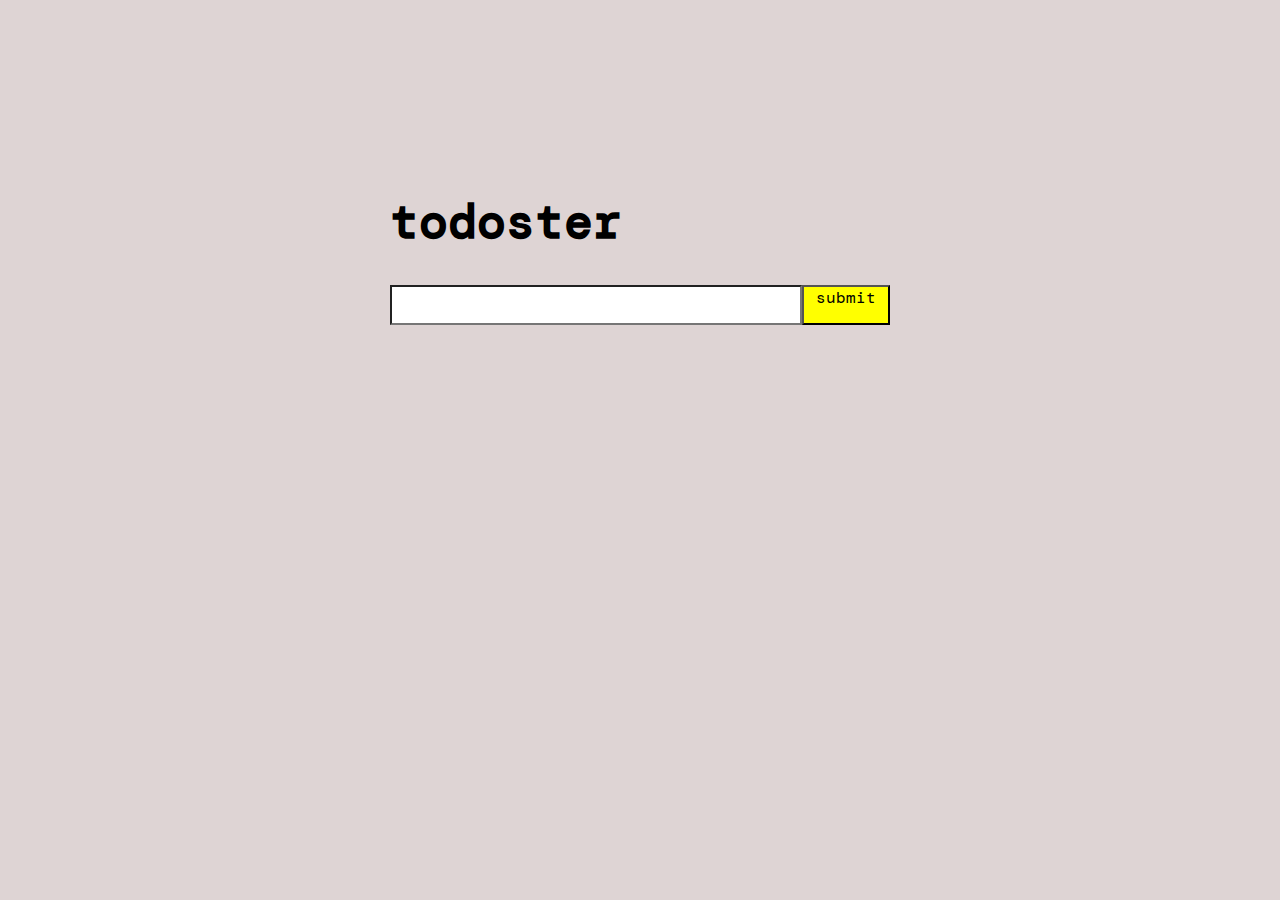
==== index.html @ 6297be61 "Added script." ====
<!DOCTYPE html>
<html lang="en">
<head>
    <meta charset="UTF-8">
    <title>Todoster</title>
    <link rel="stylesheet" href="assets/css/style.css" type="text/css"/>
    <link href="https://fonts.googleapis.com/css2?family=DM+Mono:wght@300&display=swap" rel="stylesheet">
</head>
<body>
<div class="todo_container">
    <h1>todoster</h1>

    <div class="form_container">
        <form id="form" class="todo_form">
            <input type="text" id="entrybox" class='entrybox' autocomplete="off">
            <button type="submit" class='submitbutton'>submit</button>
        </form>
    </div>

    <div class="list_container" id="list_container"></div>
</div>

<script type="text/javascript" src="assets/js/script.js"></script
</body>
</html>
---- assets/css/style.css ----
html {
    font-size: 16px;
}
body {
    background-color: #ded4d4;
    font-family: 'DM Mono', monospace;
}

*,
*:before,
*:after {
    box-sizing: border-box;
}

button, input, optgroup, select, textarea {
    margin: 0;
    font: inherit;
    color: inherit;
}

input {
    line-height: normal;
}

input, button, select, textarea {
    font-family: inherit;
    font-size: inherit;
    line-height: inherit;
}

h1 {
    font-size: 3em;
}

.todo_container {
    position: relative;
    margin-left: auto;
    margin-right: auto;
    margin-top: 15%;
    width: 500px;
}

.form_container {
    position: relative;
}



.todo_form {
    display: flex;
}

.todo_element {
    display: flex;
    margin-top: 10px;
}

.todo_element_container {
    display: flex;
    align-items: center;
}

.todo_element_text {
    display: flex;
    font-size: 2em;
    flex-grow: 1;
}

.todo_checkbox {
    display: flex;
    margin-right: 10px;
}

.entrybox {
    background-color: white;
    display: flex;
    flex-grow: 1;
    height: 40px;
    font-size: 1em;
}

.submitbutton {
    background-color: yellow;
    display: flex;
    padding: 0 12px;
}
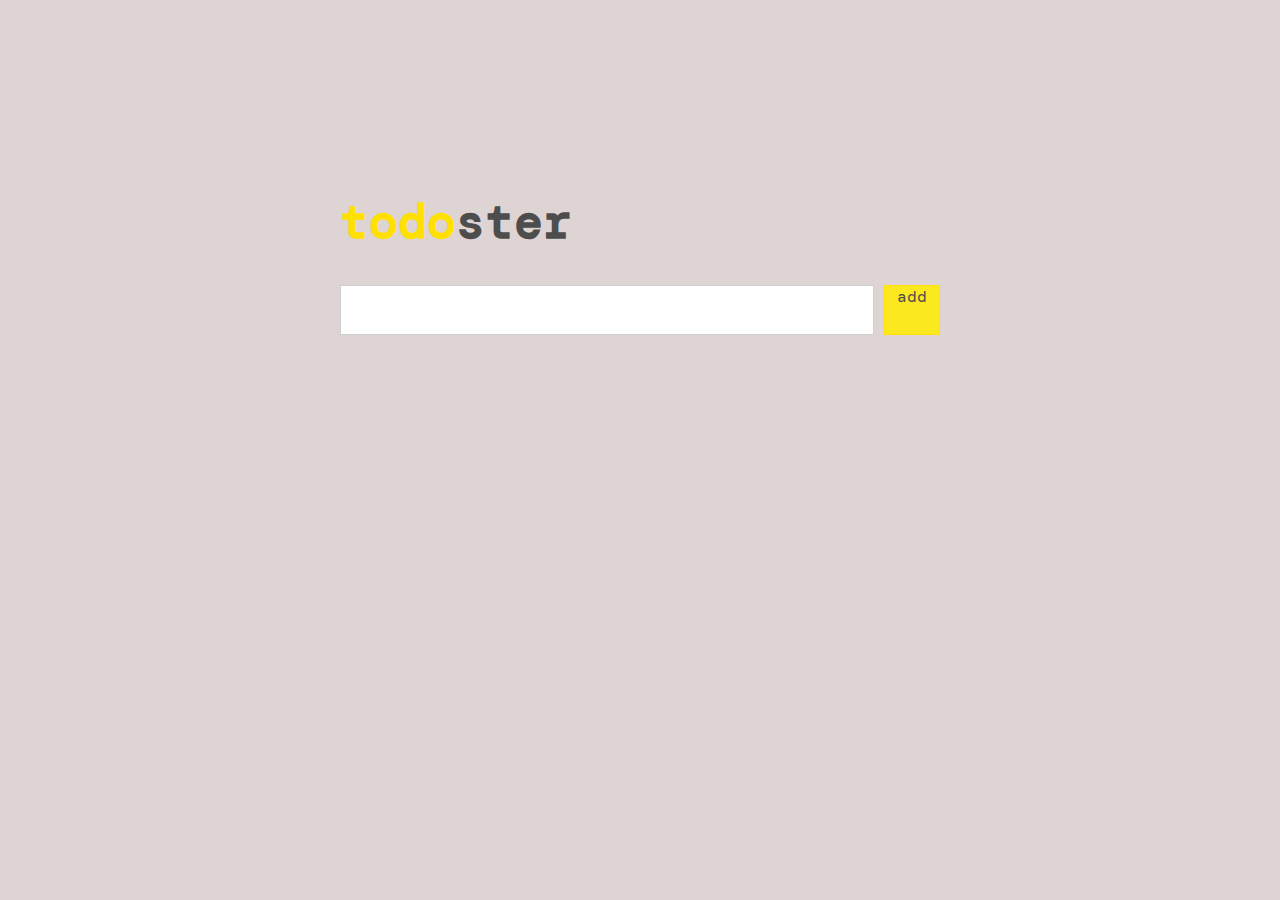
==== commit 795dd945: "Finished the main work on the project." ====
--- a/index.html
+++ b/index.html
@@ -8,12 +8,12 @@
 </head>
 <body>
 <div class="todo_container">
-    <h1>todoster</h1>
+    <h1><span style="color: #ffe000">todo</span>ster</h1>
 
     <div class="form_container">
         <form id="form" class="todo_form">
-            <input type="text" id="entrybox" class='entrybox' autocomplete="off">
-            <button type="submit" class='submitbutton'>submit</button>
+            <input type="text" id="entrybox" class='entrybox' autocomplete="off" required>
+            <button type="submit" class='submitbutton'>add</button>
         </form>
     </div>
 
--- a/assets/css/style.css
+++ b/assets/css/style.css
@@ -4,6 +4,7 @@
 body {
     background-color: #ded4d4;
     font-family: 'DM Mono', monospace;
+    color: #4e4d4d;
 }
 
 *,
@@ -37,14 +38,16 @@
     margin-left: auto;
     margin-right: auto;
     margin-top: 15%;
-    width: 500px;
+    width: 600px;
 }
 
 .form_container {
     position: relative;
 }
 
-
+.list_container {
+    margin-top: 40px;
+}
 
 .todo_form {
     display: flex;
@@ -52,7 +55,10 @@
 
 .todo_element {
     display: flex;
-    margin-top: 10px;
+}
+
+.todo_element + .todo_element {
+    margin-top: 20px;
 }
 
 .todo_element_container {
@@ -64,6 +70,7 @@
     display: flex;
     font-size: 2em;
     flex-grow: 1;
+    line-height: 1.3;
 }
 
 .todo_checkbox {
@@ -75,12 +82,16 @@
     background-color: white;
     display: flex;
     flex-grow: 1;
-    height: 40px;
-    font-size: 1em;
+    height: 50px;
+    font-size: 2em;
+    padding-left: 6px;
+    margin-right: 10px;
+    border: 1px solid #00000030;
 }
 
 .submitbutton {
-    background-color: yellow;
+    background-color: #ffeb00db;
     display: flex;
     padding: 0 12px;
+    border: 1px solid #ffe000d9;
 }
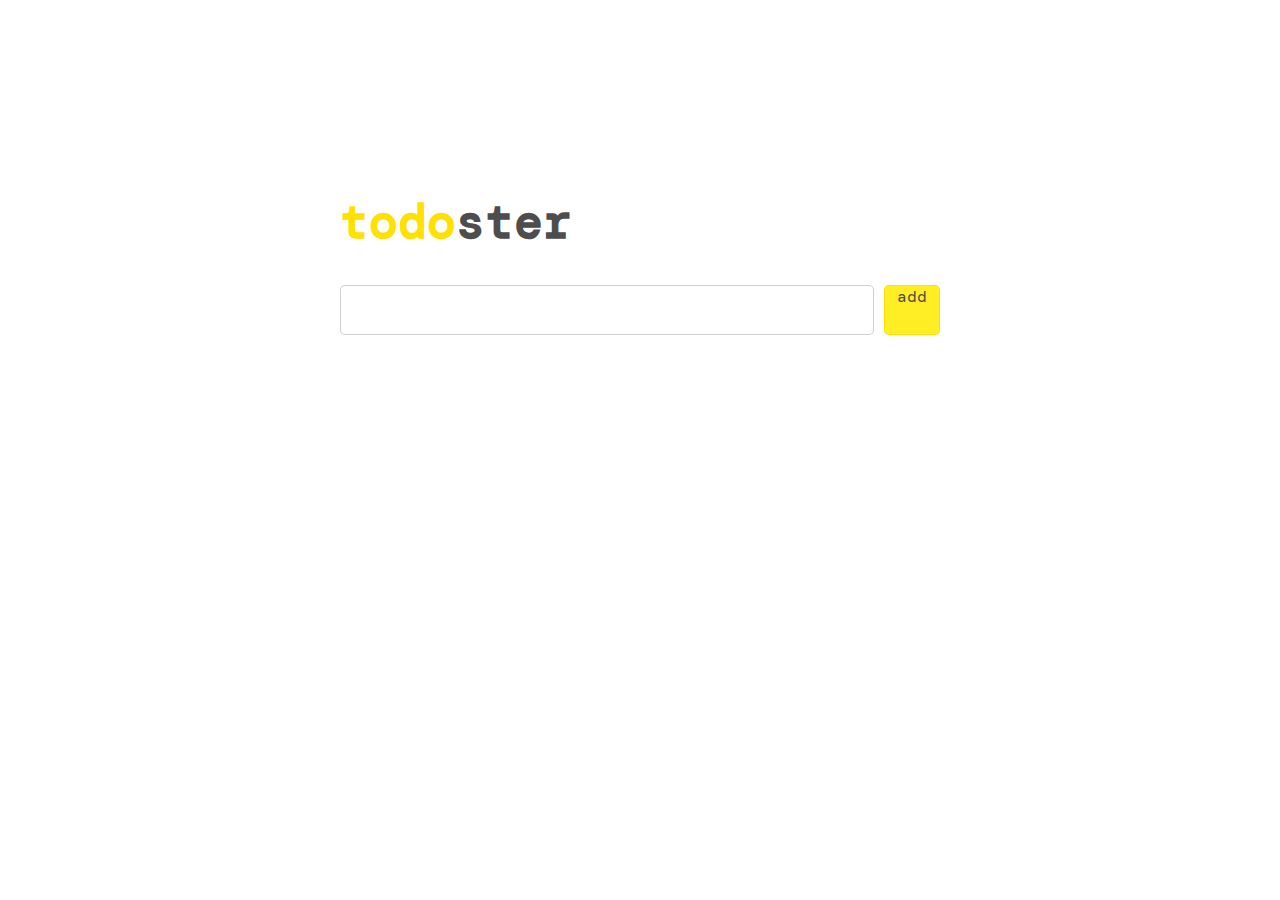
==== commit 63f04e28: "Added the second page to the project." ====
--- a/index.html
+++ b/index.html
@@ -17,9 +17,10 @@
         </form>
     </div>
 
-    <div class="list_container" id="list_container"></div>
+    <div class="list_container" id="list_container">
+    </div>
 </div>
 
-<script type="text/javascript" src="assets/js/script.js"></script
+<script type="text/javascript" src="assets/js/script.js"></script>
 </body>
 </html>--- a/assets/css/style.css
+++ b/assets/css/style.css
@@ -2,7 +2,7 @@
     font-size: 16px;
 }
 body {
-    background-color: #ded4d4;
+    background-color: #ffffffa3;
     font-family: 'DM Mono', monospace;
     color: #4e4d4d;
 }
@@ -55,6 +55,7 @@
 
 .todo_element {
     display: flex;
+    transition: opacity 0.3s;
 }
 
 .todo_element + .todo_element {
@@ -64,18 +65,38 @@
 .todo_element_container {
     display: flex;
     align-items: center;
+    cursor: pointer;
+    padding: 0 45px 0 40px;
 }
 
 .todo_element_text {
     display: flex;
-    font-size: 2em;
+    font-size: 1.6em;
     flex-grow: 1;
     line-height: 1.3;
 }
 
+.todo_element.completed, .todo_element.deleted {
+    opacity: 0;
+}
+
+.completed .todo_element_text {
+    text-decoration: line-through;
+}
+
 .todo_checkbox {
     display: flex;
-    margin-right: 10px;
+    left: 0;
+    position: absolute;
+    height: 24px;
+    width: 24px;
+    border-radius: 50px;
+    border: dashed 1px;
+    transition: border-color .15s, border-width .15s;
+}
+
+.todo_element:hover .todo_checkbox {
+    border: solid 2px #ffeb00db;
 }
 
 .entrybox {
@@ -83,10 +104,11 @@
     display: flex;
     flex-grow: 1;
     height: 50px;
-    font-size: 2em;
+    font-size: 1.6em;
     padding-left: 6px;
     margin-right: 10px;
     border: 1px solid #00000030;
+    border-radius: 5px;
 }
 
 .submitbutton {
@@ -94,4 +116,28 @@
     display: flex;
     padding: 0 12px;
     border: 1px solid #ffe000d9;
+    border-radius: 5px;
 }
+
+.closebutton {
+    height: 24px;
+    width: 24px;
+    padding: 1px 6px;
+    border-radius: 5px;
+    left: 555px;
+    position: absolute;
+    cursor: pointer;
+    opacity: 0;
+}
+
+.todo_element:hover .closebutton {
+    opacity: 1;
+}
+
+.show_completed_todos {
+    background-color: #ffeb00db;
+    display: flex;
+    padding: 0 12px;
+    border: 1px solid #ffe000d9;
+    border-radius: 5px;
+}
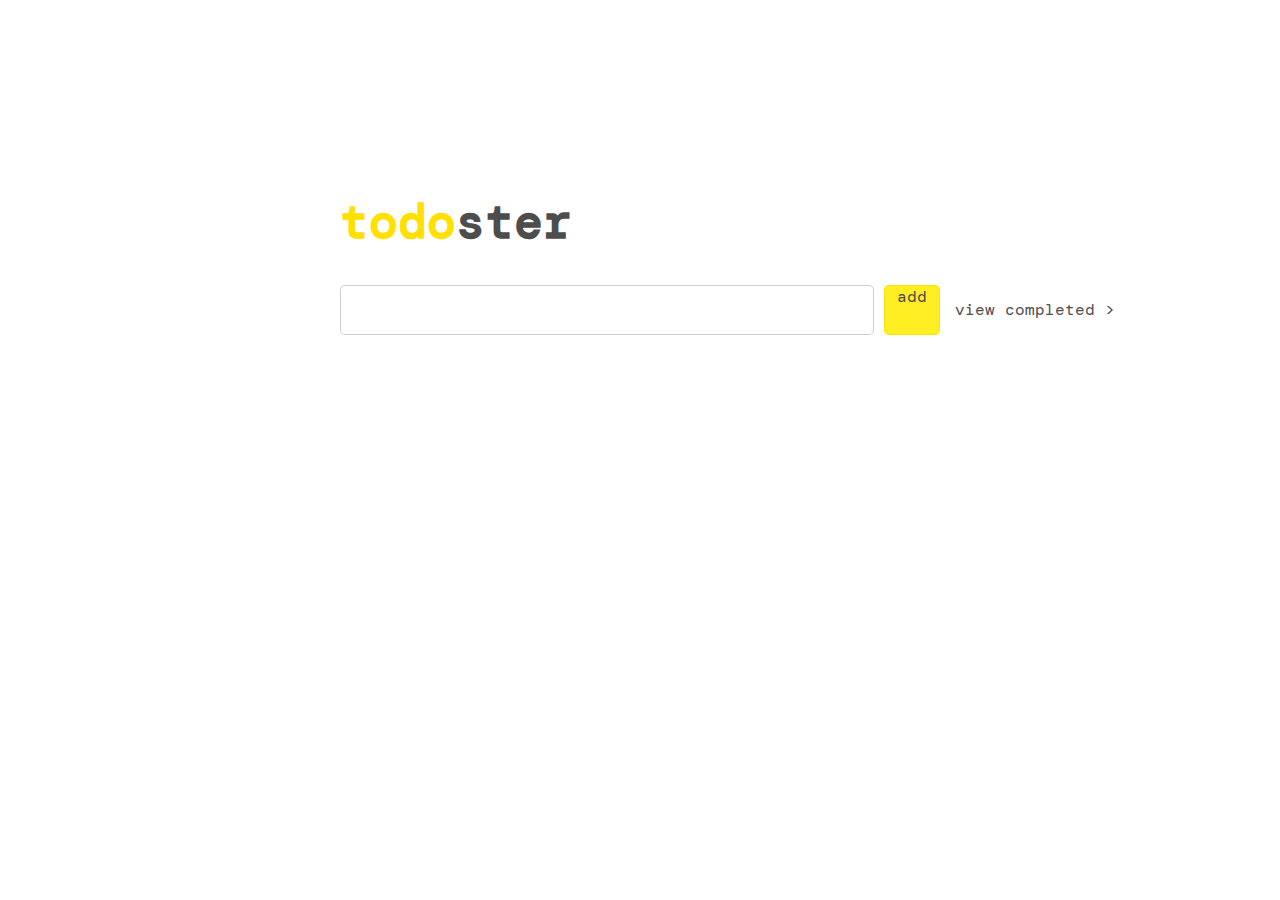
==== commit a1013de8: "Created the button for completed tasks." ====
--- a/index.html
+++ b/index.html
@@ -15,6 +15,7 @@
             <input type="text" id="entrybox" class='entrybox' autocomplete="off" required>
             <button type="submit" class='submitbutton'>add</button>
         </form>
+        <button type="submit" class='show_completed_todos'>view completed ></button>
     </div>
 
     <div class="list_container" id="list_container">
--- a/assets/css/style.css
+++ b/assets/css/style.css
@@ -135,9 +135,12 @@
 }
 
 .show_completed_todos {
-    background-color: #ffeb00db;
+    background-color: #ffffff;
     display: flex;
     padding: 0 12px;
-    border: 1px solid #ffe000d9;
+    border: 1px solid #ffffff;
     border-radius: 5px;
+    position: relative;
+    left: 602px;
+    top: -37px;
 }
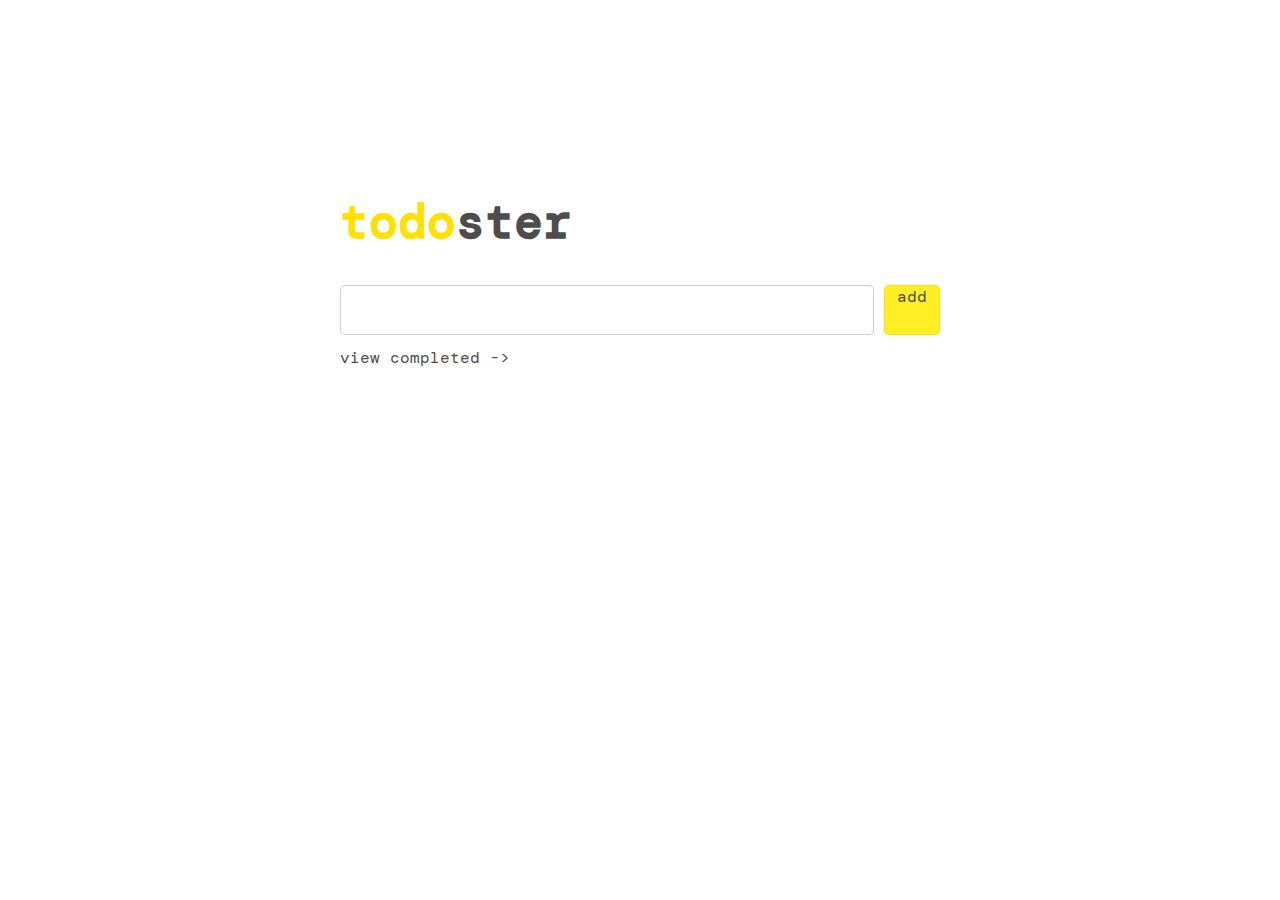
==== commit c4b3ce98: "Refactored some code." ====
--- a/index.html
+++ b/index.html
@@ -12,14 +12,16 @@
 
     <div class="form_container">
         <form id="form" class="todo_form">
-            <input type="text" id="entrybox" class='entrybox' autocomplete="off" required>
+            <input type="text" id="entrybox" class="entrybox" autocomplete="off" required>
             <button type="submit" class='submitbutton'>add</button>
         </form>
-        <button type="submit" class='show_completed_todos'>view completed ></button>
     </div>
 
-    <div class="list_container" id="list_container">
+    <div class="completed_link">
+        <a href="index_saved_todos.html" class="show_completed_todos">view completed -></a>
     </div>
+
+    <div class="list_container" id="list_container"></div>
 </div>
 
 <script type="text/javascript" src="assets/js/script.js"></script>
--- a/assets/css/style.css
+++ b/assets/css/style.css
@@ -46,7 +46,7 @@
 }
 
 .list_container {
-    margin-top: 40px;
+    margin-top: 20px;
 }
 
 .todo_form {
@@ -119,7 +119,7 @@
     border-radius: 5px;
 }
 
-.closebutton {
+.deletebutton {
     height: 24px;
     width: 24px;
     padding: 1px 6px;
@@ -130,17 +130,23 @@
     opacity: 0;
 }
 
-.todo_element:hover .closebutton {
+.todo_element:hover .deletebutton {
     opacity: 1;
 }
 
 .show_completed_todos {
-    background-color: #ffffff;
-    display: flex;
-    padding: 0 12px;
-    border: 1px solid #ffffff;
-    border-radius: 5px;
-    position: relative;
-    left: 602px;
-    top: -37px;
+    text-decoration: none;
+    padding: 5px 0;
+    display: inline-block;
+    line-height: 1;
+    color: #4e4d4d;
 }
+
+.completed_link {
+    margin-top: 10px;
+}
+
+.completed_link:hover .show_completed_todos {
+    color: #ffeb00db;
+    font-weight: 600;
+}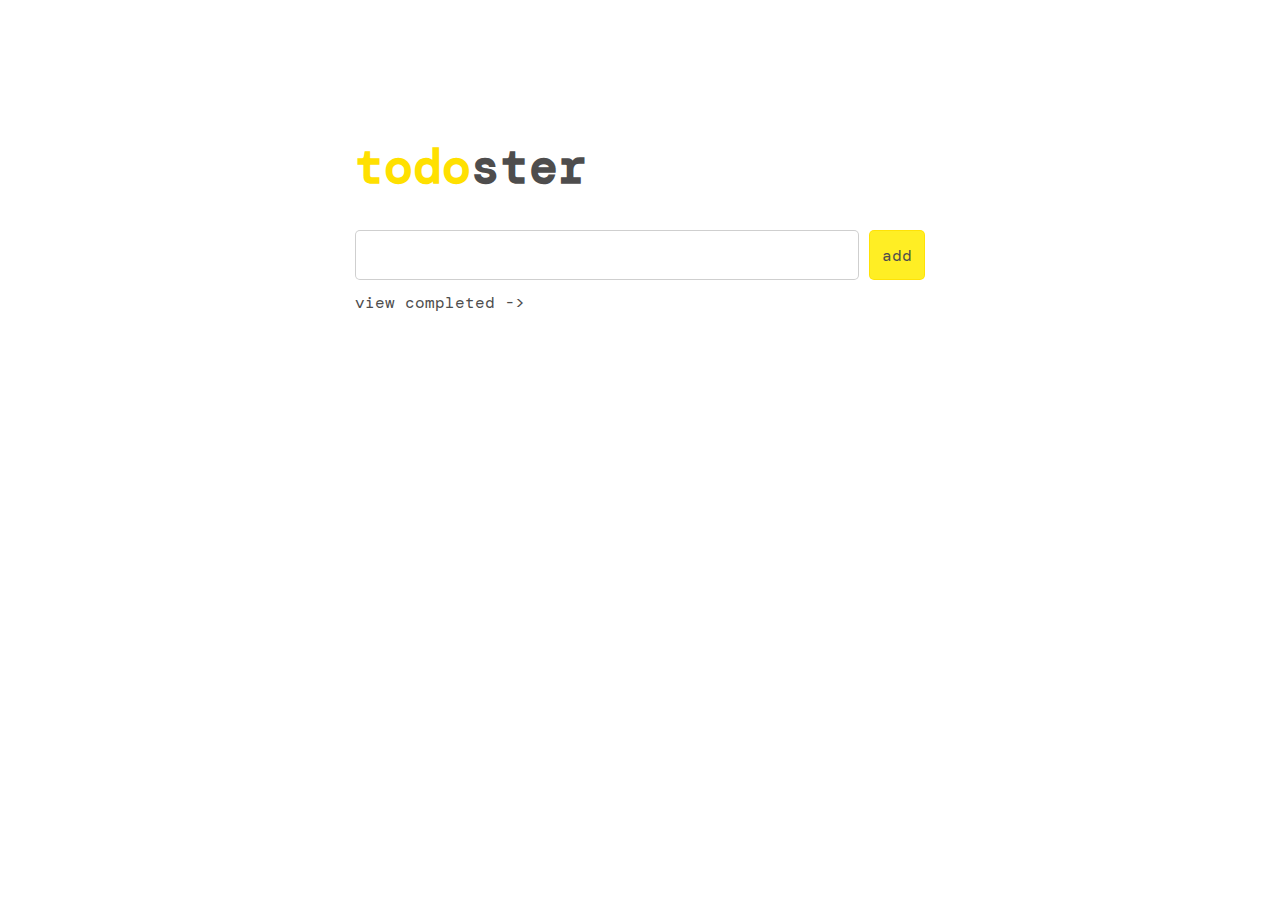
==== commit a44f9ba3: "Fixed bugs." ====
--- a/index.html
+++ b/index.html
@@ -2,28 +2,32 @@
 <html lang="en">
 <head>
     <meta charset="UTF-8">
+    <meta http-equiv="X-UA-Compatible" content="IE=Edge">
+    <meta name="viewport" content="width=device-width, initial-scale=1.0, minimum-scale=1.0, maximum-scale=1.0">
     <title>Todoster</title>
+    <link rel="icon" href="assets/favicon.ico" type="image/x-icon">
+
     <link rel="stylesheet" href="assets/css/style.css" type="text/css"/>
-    <link href="https://fonts.googleapis.com/css2?family=DM+Mono:wght@300&display=swap" rel="stylesheet">
+    <link rel="stylesheet" href="https://fonts.googleapis.com/css2?family=DM+Mono:wght@300&display=swap">
 </head>
-<body>
-<div class="todo_container">
-    <h1><span style="color: #ffe000">todo</span>ster</h1>
+<body id="tasks-page">
+<div class="container">
+    <h1><span class="title-highlight">todo</span>ster</h1>
 
-    <div class="form_container">
-        <form id="form" class="todo_form">
-            <input type="text" id="entrybox" class="entrybox" autocomplete="off" required>
-            <button type="submit" class='submitbutton'>add</button>
+    <div class="creation-area">
+        <form id="form" class="creation-form">
+            <input type="text" id="creation-field" class="creation-field" autocomplete="off" required>
+            <button type="submit" class='add-button'>add</button>
         </form>
     </div>
 
-    <div class="completed_link">
-        <a href="index_saved_todos.html" class="show_completed_todos">view completed -></a>
+    <div class="link-area">
+        <a href="completed.html" class="link">view completed -></a>
     </div>
 
-    <div class="list_container" id="list_container"></div>
+    <div class="task-list" id="task-list"></div>
 </div>
 
 <script type="text/javascript" src="assets/js/script.js"></script>
 </body>
-</html>+</html>
--- a/assets/css/style.css
+++ b/assets/css/style.css
@@ -1,152 +1,257 @@
 html {
-    font-size: 16px;
-}
+  font-size: 16px;
+}
+
 body {
-    background-color: #ffffffa3;
-    font-family: 'DM Mono', monospace;
-    color: #4e4d4d;
+  background-color: #ffffffa3;
+  font-family: "DM Mono", monospace;
+  color: #4e4d4d;
+  margin: 0;
 }
 
 *,
 *:before,
 *:after {
-    box-sizing: border-box;
+  box-sizing: border-box;
 }
 
 button, input, optgroup, select, textarea {
-    margin: 0;
-    font: inherit;
-    color: inherit;
+  margin: 0;
+  font: inherit;
+  color: inherit;
 }
 
 input {
-    line-height: normal;
+  line-height: normal;
 }
 
 input, button, select, textarea {
-    font-family: inherit;
-    font-size: inherit;
-    line-height: inherit;
+  font-family: inherit;
+  font-size: inherit;
+  line-height: inherit;
 }
 
 h1 {
+  margin-top: 0;
+  font-size: 2em;
+}
+@media (min-width: 576px) {
+  h1 {
+    font-size: 2.5em;
+  }
+}
+@media (min-width: 768px) {
+  h1 {
     font-size: 3em;
-}
-
-.todo_container {
-    position: relative;
-    margin-left: auto;
-    margin-right: auto;
-    margin-top: 15%;
-    width: 600px;
-}
-
-.form_container {
-    position: relative;
-}
-
-.list_container {
+  }
+}
+h1 .title-highlight {
+  color: #ffe000;
+}
+
+/* main container */
+.container {
+  position: relative;
+  max-width: 600px;
+  margin: 15px auto 30px;
+  padding: 0 15px;
+}
+@media (min-width: 576px) {
+  .container {
+    margin-top: 7vh;
+    margin-bottom: 10vh;
+  }
+}
+@media (min-width: 768px) {
+  .container {
+    margin-top: 15vh;
+    margin-bottom: 20vh;
+  }
+}
+
+/* area of adding a task */
+.creation-area {
+  position: relative;
+}
+
+.creation-form {
+  display: flex;
+}
+.creation-form .creation-field {
+  background-color: white;
+  display: flex;
+  flex-grow: 1;
+  height: 36px;
+  width: 100%;
+  font-size: 1.6em;
+  padding-left: 6px;
+  margin-right: 10px;
+  border: 1px solid #00000030;
+  border-radius: 5px;
+}
+@media (min-width: 576px) {
+  .creation-form .creation-field {
+    height: 42px;
+  }
+}
+@media (min-width: 768px) {
+  .creation-form .creation-field {
+    height: 50px;
+  }
+}
+.creation-form .creation-field:focus {
+  outline: none;
+}
+.creation-form .add-button {
+  background-color: #ffeb00db;
+  padding: 0 12px;
+  border: 1px solid #ffe000d9;
+  border-radius: 5px;
+}
+
+/* next/previous page link */
+.link-area {
+  margin-top: 10px;
+}
+.link-area .link {
+  text-decoration: none;
+  padding: 5px 0;
+  display: inline-block;
+  line-height: 1;
+  color: #4e4d4d;
+  transition: color 0.15s;
+}
+.link-area .link:hover {
+  color: #ffeb00db;
+  font-weight: 600;
+}
+
+/* task list */
+.task-list {
+  position: relative;
+  margin-top: 25px;
+}
+
+/* tasks */
+.task {
+  display: flex;
+  transition: opacity 0.3s;
+  /* task area */
+  /* checkbox */
+  /* undo button */
+  /* text of tasks */
+  /* delete button */
+}
+.task + .task {
+  margin-top: 15px;
+}
+@media (min-width: 576px) {
+  .task + .task {
     margin-top: 20px;
-}
-
-.todo_form {
-    display: flex;
-}
-
-.todo_element {
-    display: flex;
-    transition: opacity 0.3s;
-}
-
-.todo_element + .todo_element {
-    margin-top: 20px;
-}
-
-.todo_element_container {
-    display: flex;
-    align-items: center;
-    cursor: pointer;
-    padding: 0 45px 0 40px;
-}
-
-.todo_element_text {
-    display: flex;
-    font-size: 1.6em;
-    flex-grow: 1;
-    line-height: 1.3;
-}
-
-.todo_element.completed, .todo_element.deleted {
-    opacity: 0;
-}
-
-.completed .todo_element_text {
-    text-decoration: line-through;
-}
-
-.todo_checkbox {
-    display: flex;
-    left: 0;
-    position: absolute;
+  }
+}
+.task.completed, .task.deleted, .task.undone {
+  opacity: 0;
+}
+.task .task-area {
+  display: flex;
+  flex-grow: 1;
+  align-items: center;
+  cursor: pointer;
+  padding-left: 30px;
+}
+@media (min-width: 576px) {
+  .task .task-area {
+    padding-left: 35px;
+  }
+}
+@media (min-width: 768px) {
+  .task .task-area {
+    padding-left: 40px;
+  }
+}
+.task .task-area:hover .task-check {
+  border: solid 2px #ffeb00db;
+}
+.task .task-check {
+  display: flex;
+  left: 0;
+  position: absolute;
+  height: 20px;
+  width: 20px;
+  border-radius: 50px;
+  border: dashed 1px;
+  transition: border-color 0.15s, border-width 0.15s;
+}
+@media (min-width: 576px) {
+  .task .task-check {
+    height: 22px;
+    width: 22px;
+  }
+}
+@media (min-width: 768px) {
+  .task .task-check {
     height: 24px;
     width: 24px;
-    border-radius: 50px;
-    border: dashed 1px;
-    transition: border-color .15s, border-width .15s;
-}
-
-.todo_element:hover .todo_checkbox {
-    border: solid 2px #ffeb00db;
-}
-
-.entrybox {
-    background-color: white;
-    display: flex;
-    flex-grow: 1;
-    height: 50px;
+  }
+}
+.task .task-undo {
+  display: flex;
+  left: 0;
+  position: absolute;
+  color: #0000001f;
+  cursor: pointer;
+}
+.task .task-undo:hover {
+  color: #ffeb00db;
+  font-weight: 600;
+}
+.task .task-text {
+  display: flex;
+  flex-grow: 1;
+  font-size: 1.2em;
+  line-height: 1.1;
+  word-break: break-word;
+}
+@media (min-width: 576px) {
+  .task .task-text {
+    font-size: 1.4em;
+  }
+}
+@media (min-width: 768px) {
+  .task .task-text {
     font-size: 1.6em;
-    padding-left: 6px;
-    margin-right: 10px;
-    border: 1px solid #00000030;
-    border-radius: 5px;
-}
-
-.submitbutton {
-    background-color: #ffeb00db;
-    display: flex;
-    padding: 0 12px;
-    border: 1px solid #ffe000d9;
-    border-radius: 5px;
-}
-
-.deletebutton {
-    height: 24px;
-    width: 24px;
-    padding: 1px 6px;
-    border-radius: 5px;
-    left: 555px;
-    position: absolute;
-    cursor: pointer;
+    line-height: 1.3;
+  }
+}
+.task.completed .task-text {
+  text-decoration: line-through;
+}
+.task .task-delete {
+  display: flex;
+  align-items: center;
+  padding: 3px 6px;
+  margin-left: 10px;
+  cursor: pointer;
+}
+@media (min-width: 768px) {
+  .task .task-delete .task .task-delete {
     opacity: 0;
-}
-
-.todo_element:hover .deletebutton {
+  }
+}
+.task .task-delete:hover {
+  color: #ffeb00db;
+  font-weight: 600;
+}
+@media (min-width: 768px) {
+  .task:hover .task-delete {
     opacity: 1;
-}
-
-.show_completed_todos {
-    text-decoration: none;
-    padding: 5px 0;
-    display: inline-block;
-    line-height: 1;
-    color: #4e4d4d;
-}
-
-.completed_link {
-    margin-top: 10px;
-}
-
-.completed_link:hover .show_completed_todos {
-    color: #ffeb00db;
-    font-weight: 600;
-}+  }
+}
+
+.task-list-completed .task .task-area {
+  cursor: default;
+  padding-left: 50px;
+}
+
+/*# sourceMappingURL=style.css.map */
